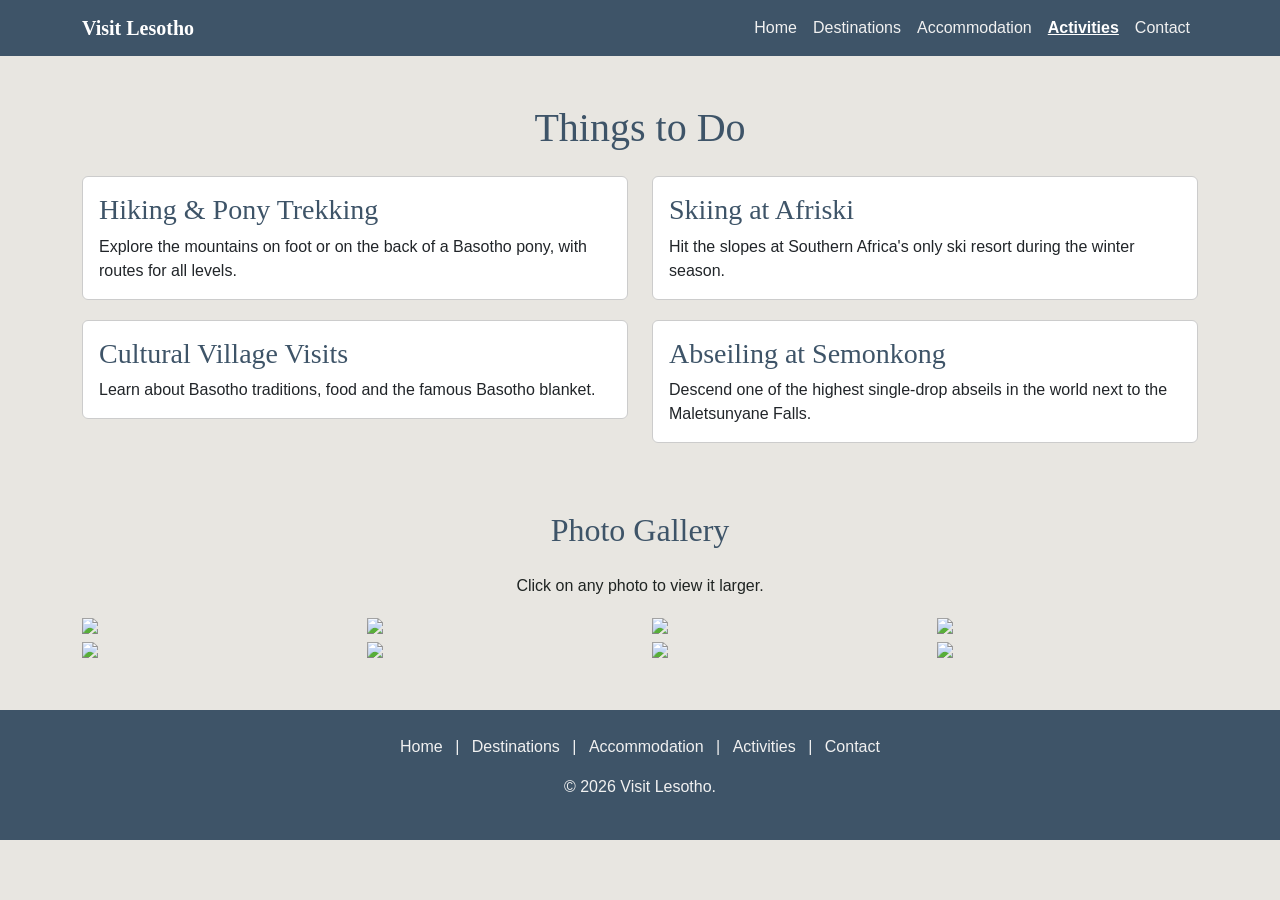
==== activities.html @ 8dd86213 "Add files via upload" ====
<!DOCTYPE html>
<html lang="en">
<head>
  <charset="UTF-8">
  <name="viewport" content="width=device-width, initial-scale=1.0">
  <title>Visit Lesotho - Activities</title>

  <link href="https://cdn.jsdelivr.net/npm/bootstrap@5.3.0/dist/css/bootstrap.min.css" rel="stylesheet">
  <link rel="stylesheet" href="css/style.css">
</head>
<body>

  <header>
    <nav class="navbar navbar-expand-lg navbar-dark">
      <div class="container">
        <a class="navbar-brand" href="index.html">Visit Lesotho</a>
        <button class="navbar-toggler" type="button" data-bs-toggle="collapse" data-bs-target="#navMenu">
          <span class="navbar-toggler-icon"></span>
        </button>
        <div class="collapse navbar-collapse" id="navMenu">
          <ul class="navbar-nav ms-auto">
            <li class="nav-item"><a class="nav-link" href="index.html">Home</a></li>
            <li class="nav-item"><a class="nav-link" href="destinations.html">Destinations</a></li>
            <li class="nav-item"><a class="nav-link" href="accommodation.html">Accommodation</a></li>
            <li class="nav-item"><a class="nav-link active" href="activities.html">Activities</a></li>
            <li class="nav-item"><a class="nav-link" href="contact.html">Contact</a></li>
          </ul>
        </div>
      </div>
    </nav>
  </header>

  <main class="container my-5">
    <h1 class="text-center mb-4">Things to Do</h1>

    <div class="row mb-5">
      <div class="col-md-6">
        <div class="card">
          <div class="card-body">
            <h3 class="card-title">Hiking &amp; Pony Trekking</h3>
            <p class="card-text">Explore the mountains on foot or on the back of a Basotho pony, with routes for all levels.</p>
          </div>
        </div>
      </div>
      <div class="col-md-6">
        <div class="card">
          <div class="card-body">
            <h3 class="card-title">Skiing at Afriski</h3>
            <p class="card-text">Hit the slopes at Southern Africa's only ski resort during the winter season.</p>
          </div>
        </div>
      </div>
      <div class="col-md-6">
        <div class="card">
          <div class="card-body">
            <h3 class="card-title">Cultural Village Visits</h3>
            <p class="card-text">Learn about Basotho traditions, food and the famous Basotho blanket.</p>
          </div>
        </div>
      </div>
      <div class="col-md-6">
        <div class="card">
          <div class="card-body">
            <h3 class="card-title">Abseiling at Semonkong</h3>
            <p class="card-text">Descend one of the highest single-drop abseils in the world next to the Maletsunyane Falls.</p>
          </div>
        </div>
      </div>
    </div>

    <!-- Photo Gallery -->
    <h2 class="text-center mb-4">Photo Gallery</h2>
    <p class="text-center">Click on any photo to view it larger.</p>

    <div class="row">
      <div class="col-md-3 col-6">
        <img src="C:/Users/Administrator/Pictures/1792354285303.jpg">
      </div>
      <div class="col-md-3 col-6">
        <img src="C:/Users/Administrator/Pictures/sani pass.jpeg">
      </div>
      <div class="col-md-3 col-6">
        <img src="C:/Users/Administrator/Pictures/thaba.jpeg">
      </div>
      <div class="col-md-3 col-6">
        <img src="C:/Users/Administrator/Pictures/katse.jpg">
      </div>
      <div class="col-md-3 col-6">
        <img src="C:/Users/Administrator/Pictures/Copy-of-_DSC7240-1-1024x683.jpg">
      </div>
      <div class="col-md-3 col-6">
        <img src="C:/Users/Administrator/Pictures/1.jpg">
      </div>
      <div class="col-md-3 col-6">
        <img src="https://encrypted-tbn0.gstatic.com/images?q=tbn:ANd9GcTFr0xkD0PHFMWPQPbXSfgxKJwYeyZV_TBObD2UxGXerg&s=10">
      </div>
      <div class="col-md-3 col-6">
        <img src="https://encrypted-tbn0.gstatic.com/images?q=tbn:ANd9GcRkZXfxrtbf6hc43HMGhWxwGvIrkaGXn8E3dvL--TGvgw&s=10">
      </div>
    </div>
  </main>

  <!-- Gallery Modal -->
  <div class="modal fade" id="galleryModal" tabindex="-1">
    <div class="modal-dialog modal-dialog-centered modal-lg">
      <div class="modal-content">
        <div class="modal-header">
          <h5 class="modal-title">Photo Preview</h5>
          <button type="button" class="btn-close" data-bs-dismiss="modal"></button>
        </div>
        <div class="modal-body text-center">
          <img id="modalImage" src="" alt="" class="img-fluid">
        </div>
        <div class="modal-footer justify-content-between">
          <button type="button" class="btn btn-main" id="prevImgBtn">&laquo; Previous</button>
          <button type="button" class="btn btn-main" id="nextImgBtn">Next &raquo;</button>
        </div>
      </div>
    </div>
  </div>

  <footer>
    <p>
      <a href="index.html">Home</a> |
      <a href="destinations.html">Destinations</a> |
      <a href="accommodation.html">Accommodation</a> |
      <a href="activities.html">Activities</a> |
      <a href="contact.html">Contact</a>
    </p>
    <p>&copy; 2026 Visit Lesotho.</p>
  </footer>

  <script src="https://cdn.jsdelivr.net/npm/bootstrap@5.3.0/dist/js/bootstrap.bundle.min.js"></script>
  <script src="js/gallery.js"></script>
</body>
</html>
---- css/style.css ----
:root {
  --primary-color: #3e5468;   
  --accent-color: #6b2b2e;    
  --text-color: #1f2422;      
  --bg-color: #e8e6e1;        
}

* {
  box-sizing: border-box;
}

body {
  font-family: 'Segoe UI', Arial, sans-serif;
  color: var(--text-color);
  background-color: var(--bg-color);
  margin: 0;
  padding: 0;
}

h1, h2, h3 {
  font-family: Georgia, 'Times New Roman', serif;
  color: var(--primary-color);
}

a {
  text-decoration: none;
  color: var(--primary-color);
}

img {
  max-width: 100%;
}

/* ===== Navbar ===== */
.navbar {
  background-color: var(--primary-color) !important;
}

.navbar-brand {
  font-family: Georgia, serif;
  font-weight: bold;
  color: #fff !important;
}

.nav-link {
  color: #f1f1f1 !important;
}

.nav-link.active {
  color: #fff !important;
  font-weight: bold;
  text-decoration: underline;
}

/* ===== Hero section ===== */
.hero {
  background-color: var(--primary-color);
  color: #fff;
  text-align: center;
  padding: 80px 20px;
}

.hero h1 {
  color: #fff;
  font-size: 2.5rem;
}

.hero p {
  font-size: 1.2rem;
  margin-bottom: 20px;
}

.btn-main {
  background-color: var(--accent-color);
  color: #fff;
  padding: 10px 25px;
  border: none;
  border-radius: 4px;
  font-size: 1rem;
}

.btn-main:hover {
  background-color: #541f22;
  color: #fff;
}

/* simple pattern divider - basotho blanket style */
.pattern-strip {
  height: 20px;
  background-image: repeating-linear-gradient(
    45deg,
    var(--accent-color),
    var(--accent-color) 10px,
    var(--bg-color) 10px,
    var(--bg-color) 20px
  );
}

/* Why Visit section */
.why-visit {
  padding: 50px 20px;
  text-align: center;
}

.why-visit h2 {
  margin-bottom: 30px;
}

.why-visit .col-md-4 {
  margin-bottom: 20px;
}

.why-visit .icon {
  font-size: 2rem;
  color: var(--accent-color);
  margin-bottom: 10px;
}

/* Cards (destinations/activities)  */
.card {
  border: 1px solid #ccc;
  margin-bottom: 20px;
}

.card-title {
  color: var(--primary-color);
}

.badge-custom {
  background-color: var(--accent-color);
  color: #fff;
  margin-right: 5px;
}

/*Footer */
footer {
  background-color: var(--primary-color);
  color: #f1f1f1;
  text-align: center;
  padding: 25px 10px;
  margin-top: 40px;
}

footer a {
  color: #f1f1f1;
  margin: 0 8px;
}

footer a:hover {
  text-decoration: underline;
}

/*Carousel tweaks*/
.carousel-caption {
  background-color: rgba(31, 36, 34, 0.6);
  border-radius: 4px;
}

/* accomodation accordion */
.accordion-button {
  color: var(--primary-color);
  font-weight: bold;
}

.accordion-button:not(.collapsed) {
  background-color: var(--bg-color);
  color: var(--accent-color);
}

/*gallery */
.gallery-img {
  cursor: pointer;
  margin-bottom: 15px;
  border: 2px solid transparent;
}

.gallery-img:hover {
  border: 2px solid var(--accent-color);
}

/* Forms */
.form-label {
  font-weight: bold;
}

.form-control:focus {
  border-color: var(--primary-color);
  box-shadow: none;
}

.error-text {
  color: #b00020;
  font-size: 0.9rem;
  display: none;
}

.success-text {
  color: #1e7b34;
  font-size: 0.9rem;
  display: none;
}

.is-invalid {
  border-color: #b00020 !important;
}

.is-valid {
  border-color: #1e7b34 !important;
}

#formSuccessMsg {
  display: none;
  background-color: #d4edda;
  color: #1e7b34;
  padding: 15px;
  border-radius: 4px;
  margin-top: 15px;
}

/*  Pagination */
.pagination {
  justify-content: center;
  margin-top: 20px;
}

/* media Responsive design */
@media (max-width: 768px) {
  .hero h1 {
    font-size: 1.8rem;
  }

  .hero {
    padding: 50px 15px;
  }
}
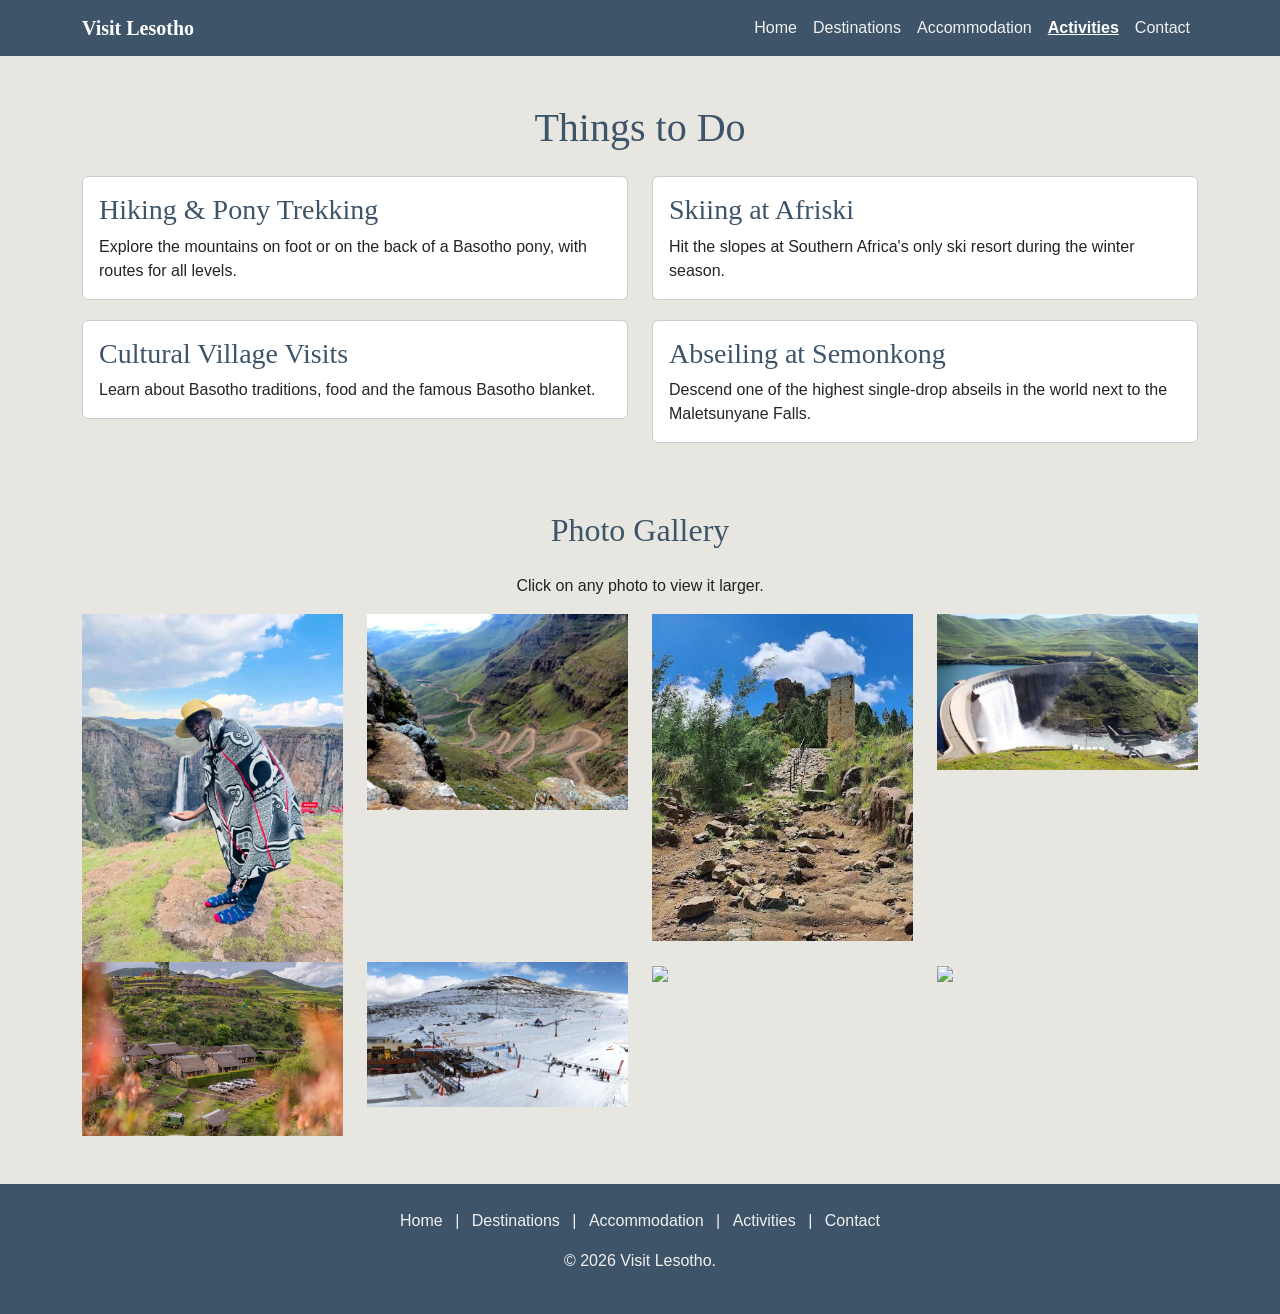
==== commit dd9f14fc: "Add files via upload" ====
--- a/activities.html
+++ b/activities.html
@@ -74,22 +74,22 @@
 
     <div class="row">
       <div class="col-md-3 col-6">
-        <img src="C:/Users/Administrator/Pictures/1792354285303.jpg">
+        <img src="images/1792354285303.jpg">
       </div>
       <div class="col-md-3 col-6">
-        <img src="C:/Users/Administrator/Pictures/sani pass.jpeg">
+        <img src="images/sani pass.jpeg">
       </div>
       <div class="col-md-3 col-6">
-        <img src="C:/Users/Administrator/Pictures/thaba.jpeg">
+        <img src="images/thaba.jpeg">
       </div>
       <div class="col-md-3 col-6">
-        <img src="C:/Users/Administrator/Pictures/katse.jpg">
+        <img src="images/katse.jpg">
       </div>
       <div class="col-md-3 col-6">
-        <img src="C:/Users/Administrator/Pictures/Copy-of-_DSC7240-1-1024x683.jpg">
+        <img src="images/Copy-of-_DSC7240-1-1024x683.jpg">
       </div>
       <div class="col-md-3 col-6">
-        <img src="C:/Users/Administrator/Pictures/1.jpg">
+        <img src="images/1.jpg">
       </div>
       <div class="col-md-3 col-6">
         <img src="https://encrypted-tbn0.gstatic.com/images?q=tbn:ANd9GcTFr0xkD0PHFMWPQPbXSfgxKJwYeyZV_TBObD2UxGXerg&s=10">
